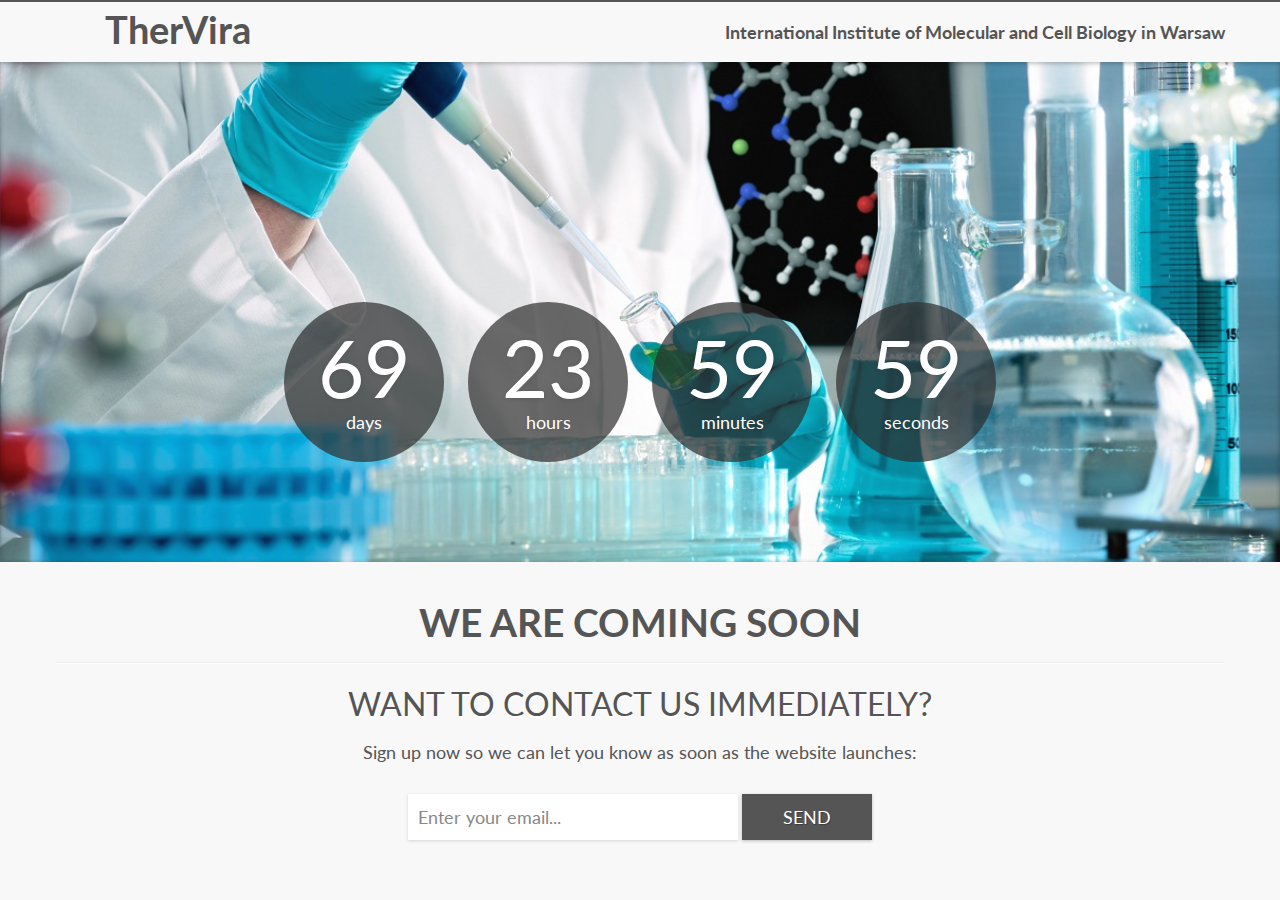
==== assets/index.html @ 978f31b1 "Initital launch" ====
<!DOCTYPE html>
<html lang="en">

    <head>
        <meta charset="utf-8">
        <meta name="viewport" content="width=device-width, initial-scale=1.0">

        <!-- CSS -->
        <link rel='stylesheet' href="http://fonts.googleapis.com/css?family=Lato:400,700">
        <link rel="stylesheet" href="assets/bootstrap/css/bootstrap.min.css">
        <link rel="stylesheet" href="assets/css/style.css">

    </head>

    <body>

        <!-- Header -->
        <div class="container">
            <div class="header row">
                <div class="logo span4">
                    <h1><a href=""><span>TherVira</span></a></h1>
                </div>
                <div class="logo span6 offset2">
                    <h3><a href="http://www.iimcb.gov.pl"><span>International Institute of Molecular and Cell Biology in Warsaw</span></a></h3>
                </div>
            </div>
        </div>

        <!-- Coming Soon -->
        <div class="coming-soon">
            <div class="inner-bg">
                <div class="container">
                    <div class="row">
                        <div class="span12">
                            <div class="timer">
                                <div class="days-wrapper">
                                    <span class="days"></span> <br>days
                                </div>
                                <div class="hours-wrapper">
                                    <span class="hours"></span> <br>hours
                                </div>
                                <div class="minutes-wrapper">
                                    <span class="minutes"></span> <br>minutes
                                </div>
                                <div class="seconds-wrapper">
                                    <span class="seconds"></span> <br>seconds
                                </div>
                            </div>
                        </div>
                    </div>
                </div>
            </div>
        </div>

        <!-- Content -->
        <div class="container">
            <div class="row">
                <div class="span12 subscribe">
                    <h1>WE ARE COMING SOON</h1>
                    <hr class="small">
                    <h3>Want to contact us immediately?</h3>
                    <p>Sign up now so we can let you know as soon as the website launches:<p>
                    <form class="form-inline" action="../assets/sendmail.php" method="post">
                        <input type="text" name="email" placeholder="Enter your email...">
                        <button type="submit" class="btn">SEND</button>
                    </form>
                    <div class="success-message"></div>
                    <div class="error-message"></div>
                </div>
            </div>
            <!--<div class="row">
                <div class="span12 social">
                    <a href="http://www.iimcb.gov.pl" rel="tooltip" data-placement="top" class="iimcb" data-original-title="IIMCB"></a>
            </div>
                    <a href="" class="facebook" rel="tooltip" data-placement="top" data-original-title="Facebook"></a>
                    <a href="" class="twitter" rel="tooltip" data-placement="top" data-original-title="Twitter"></a>
            </div>-->
        </div>

        <!-- Javascript -->
        <script src="assets/js/jquery-1.8.2.min.js"></script>
        <script src="assets/bootstrap/js/bootstrap.min.js"></script>
        <script src="assets/js/jquery.backstretch.min.js"></script>
        <script src="assets/js/jquery.countdown.js"></script>
        <script src="assets/js/scripts.js"></script>

    </body>

</html>
---- assets/assets/css/style.css ----
body {
    background: #f8f8f8;
    text-align: left;
    font-family: 'Lato', Arial, sans-serif;
    color: #555;
    font-weight: 400;
    border-top: 2px solid #555;
}

strong { font-weight: 700; }
a:hover { text-decoration: none; }

::-moz-selection { background: #555; color: #fff; text-shadow: none; }
::selection { background: #555; color: #fff; text-shadow: none; }

.logo h1 {
    margin-top: 7px;
    padding-left: 50px;
    font-size: 38px;
    font-family: 'Lato';
    font-weight: bolder;
}

.logo h3 {
    font-size: 18px;
    text-align: right;
}   

.logo h1 span { color: #555; }

.logo a {
    color: #555;
    text-decoration: none;
    -o-transition: all .2s;
    -moz-transition: all .2s;
    -webkit-transition: all .2s;
    -ms-transition: all .2s;
}
.logo a:hover { color: #555; }

.call-us {
    font-size: 18px;
    text-align: right;
}
.call-us p {
    margin-top: 18px;
    padding-right: 50px;
}

.call-us p span { color: #555; }


/***** Coming Soon *****/

.coming-soon {
    margin: 0 auto;
    text-align: center;
    color: #fff;
}

.inner-bg {
    padding: 200px 0 100px 0;
    background: transparent;
    -moz-box-shadow: 0 1px 5px 0 rgba(0,0,0,.3) inset;
    -webkit-box-shadow: 0 1px 5px 0 rgba(0,0,0,.3) inset;
    box-shadow: 0 1px 5px 0 rgba(0,0,0,.3) inset;
}

.coming-soon h2 {
    font-size: 40px;
    font-weight: 700;
    color: #555;
    text-transform: uppercase;
    text-shadow: 0 1px 7px rgba(0,0,0,.2);
}

.coming-soon p {
    margin-top: 20px;
    font-size: 18px;
    color: #555;
    line-height: 36px;
    text-shadow: 0 1px 7px rgba(0,0,0,.2);
}

.timer {
    margin-top: 40px;
    text-shadow: 0 1px 5px rgba(0,0,0,.1);
}

.timer .days-wrapper,
.timer .hours-wrapper,
.timer .minutes-wrapper,
.timer .seconds-wrapper {
    display: inline-block;
    width: 160px;
    height: 140px;
    margin: 0 10px;
    padding-top: 20px;
    background: #2d2d2d; /* browsers that don't support rgba */
    background: rgba(45,45,45,.7);
    font-size: 18px;
    -moz-border-radius: 80px;
    -webkit-border-radius: 80px;
    border-radius: 80px;
}

.timer .days-wrapper:hover,
.timer .hours-wrapper:hover,
.timer .minutes-wrapper:hover,
.timer .seconds-wrapper:hover {
    background: #0099cc;
    text-shadow: none;
}

.timer .days,
.timer .hours,
.timer .minutes,
.timer .seconds {
    font-size: 80px;
    line-height: 90px;
}


/***** Content *****/

.subscribe {
    margin-top: 30px;
    text-align: center;
}

.subscribe h3 {
    font-size: 32px;
    font-weight: 400;
    color: #555;
    line-height: 40px;
    text-transform: uppercase;
    text-shadow: 1px 2px 1px #fff;
}

.subscribe p {
    font-size: 18px;
    font-weight: 400;
    line-height: 36px;
    color: #555;
}

.subscribe form {
    margin-top: 24px;
}

.subscribe form input {
    width: 310px;
    height: 46px;
    margin: 0;
    padding: 0 10px;
    background: #fff;
    font-family: 'Lato', Arial, sans-serif;
    font-size: 18px;
    line-height: 46px;
    color: #888;
    border: 0;
    -moz-border-radius: 0;
    -webkit-border-radius: 0;
    border-radius: 0;
    -moz-box-shadow: 0 1px 3px 0 rgba(0,0,0,.15);
    -webkit-box-shadow: 0 1px 3px 0 rgba(0,0,0,.15);
    box-shadow: 0 1px 3px 0 rgba(0,0,0,.15);
}

.subscribe form input:focus {
    -moz-box-shadow: 0 1px 3px 0 rgba(0,0,0,.15);
    -webkit-box-shadow: 0 1px 3px 0 rgba(0,0,0,.15);
    box-shadow: 0 1px 3px 0 rgba(0,0,0,.15);
}

.subscribe form input:-moz-placeholder { color: #888; }
.subscribe form input:-ms-input-placeholder { color: #888; }
.subscribe form input::-webkit-input-placeholder { color: #888; }

.subscribe form button {
    width: 130px;
    height: 46px;
    margin: 0;
    padding: 0;
    background: #555;
    border: 0;
    font-family: 'Lato', Arial, sans-serif;
    font-size: 18px;
    line-height: 46px;
    color: #fff;
    text-transform: uppercase;
    text-shadow: 1px 1px 1px rgba(0,0,0,.3);
    -moz-border-radius: 0;
    -webkit-border-radius: 0;
    border-radius: 0;
    -moz-box-shadow: 0 1px 3px 0 rgba(0,0,0,.25);
    -webkit-box-shadow: 0 1px 3px 0 rgba(0,0,0,.25);
    box-shadow: 0 1px 3px 0 rgba(0,0,0,.25);
    -o-transition: all .3s;
    -moz-transition: all .3s;
    -webkit-transition: all .3s;
    -ms-transition: all .3s;
}

.subscribe form button:hover {
    background: #0099cc;
    color: #fff;
}

.subscribe form button:active {
    background: #0099cc;
    color: #fff;
}

.success-message, .error-message {
    font-size: 18px;
}

.error-message {
    color: #555;
}

.social {
    margin-top: 30px;
    padding-bottom: 30px;
    text-align: center;
}

.social a {
    display: inline-block;
    width: 48px;
    height: 48px;
    margin: 3px;
}

.social a.facebook { background: url(../img/social-icons/facebook.png); }
.social a.twitter { background: url(../img/social-icons/twitter.png); }
.social a.iimcb {background: url(../img/social-icons/iimcb.png); }

/***** Media Queries *****/

@media (min-width: 768px) and (max-width: 979px) {

    .logo h1 {
        padding-left: 0;
    }

    .call-us p {
        padding-right: 0;
    }

    .timer .days-wrapper,
    .timer .hours-wrapper,
    .timer .minutes-wrapper,
    .timer .seconds-wrapper {
        width: 140px;
        height: 120px;
        margin: 0 7px;
        padding-top: 20px;
        -moz-border-radius: 70px;
        -webkit-border-radius: 70px;
        border-radius: 70px;
    }

    .timer .days,
    .timer .hours,
    .timer .minutes,
    .timer .seconds {
        font-size: 60px;
        line-height: 70px;
    }

}

@media (max-width: 767px) {

    body {
        padding-left: 0;
        padding-right: 0;
    }

    .logo h1 {
        padding-left: 0;
        text-align: center;
    }

    .call-us {
        padding-bottom: 7px;
        text-align: center;
    }

    .call-us p {
        padding-right: 0;
    }

    .inner-bg {
        padding: 45px 0 50px 0;
    }

    .coming-soon h2 {
        font-size: 36px;
        padding: 0 20px;
    }

    .coming-soon p {
        padding: 0 20px;
    }

    .timer .days-wrapper,
    .timer .hours-wrapper,
    .timer .minutes-wrapper,
    .timer .seconds-wrapper {
        width: 140px;
        height: 120px;
        margin: 7px;
        padding-top: 20px;
        -moz-border-radius: 70px;
        -webkit-border-radius: 70px;
        border-radius: 70px;
    }

    .timer .days,
    .timer .hours,
    .timer .minutes,
    .timer .seconds {
        font-size: 60px;
        line-height: 70px;
    }

    .subscribe h3 {
        padding: 0 20px;
        font-size: 28px;
    }

    .subscribe p {
        padding: 0 20px;
    }

}

@media (max-width: 480px) {

    .subscribe form {
        padding: 0 20px;
    }

    .subscribe form input {
        width: 90%;
    }

    .subscribe form button {
        width: 90%;
        margin-top: 10px;
    }

}
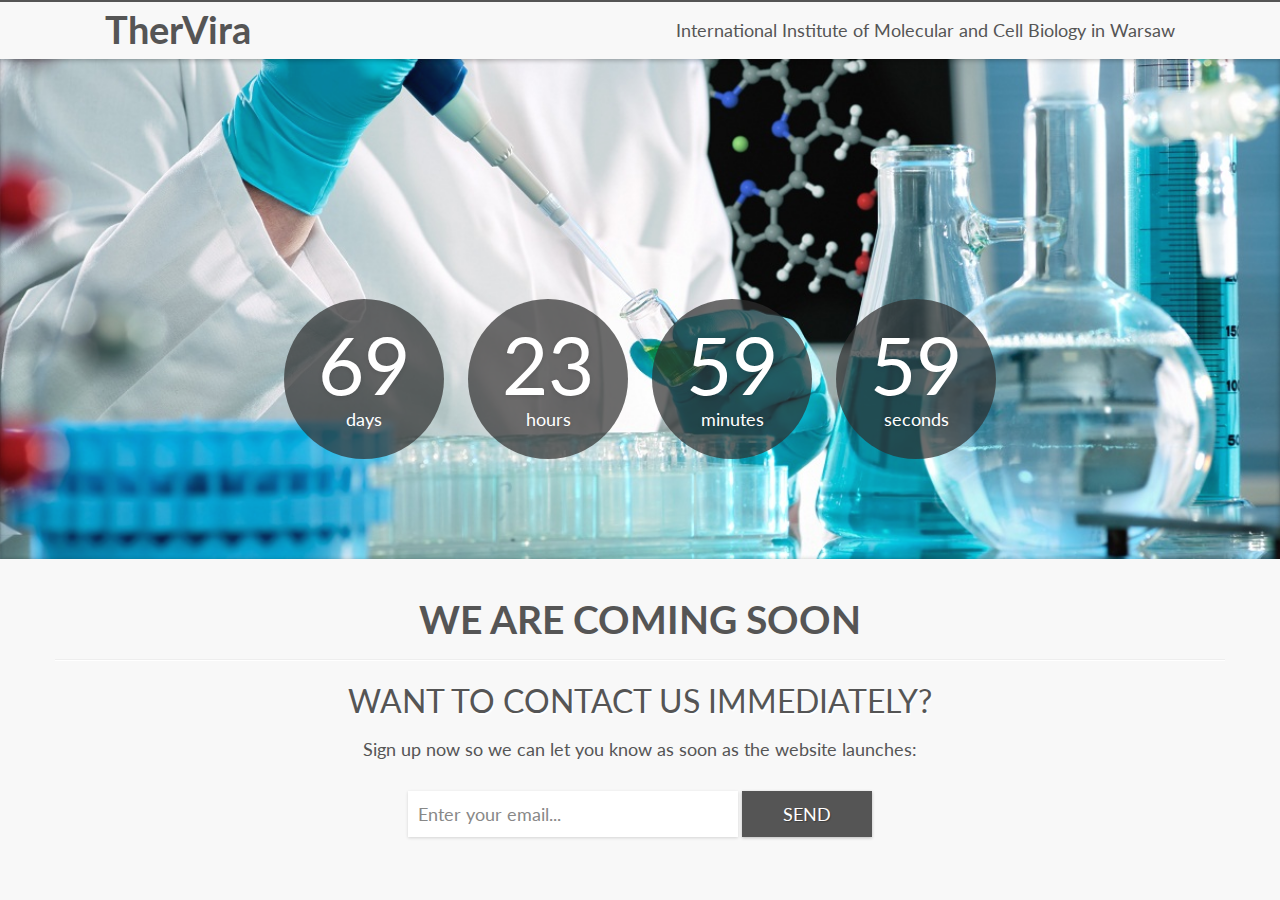
==== commit 7126662d: "Initital launch" ====
--- a/assets/index.html
+++ b/assets/index.html
@@ -21,8 +21,8 @@
                 <div class="logo span4">
                     <h1><a href=""><span>TherVira</span></a></h1>
                 </div>
-                <div class="logo span6 offset2">
-                    <h3><a href="http://www.iimcb.gov.pl"><span>International Institute of Molecular and Cell Biology in Warsaw</span></a></h3>
+                <div class="call-us offset2">
+                    <p><a href="http://www.iimcb.gov.pl"><span>International Institute of Molecular and Cell Biology in Warsaw</span></a></p>
                 </div>
             </div>
         </div>
